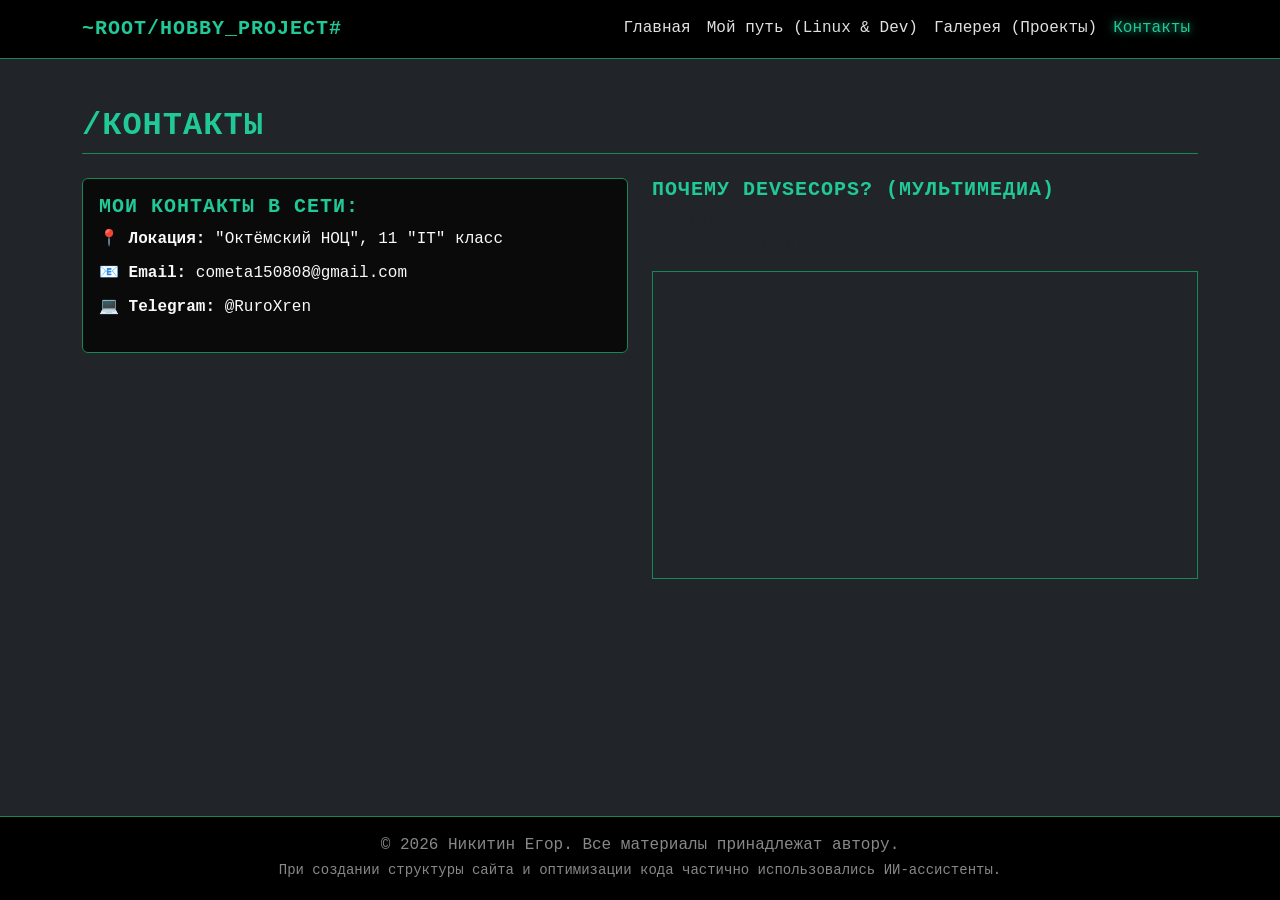
==== contacts.html @ b283e933 "Boom" ====
<!DOCTYPE html>
<html lang="ru">
<head>
    <meta charset="UTF-8">
    <meta name="viewport" content="width=device-width, initial-scale=1.0">
    <title>Контакты | Никитин Егор</title>
    <link href="https://cdn.jsdelivr.net/npm/bootstrap@5.3.0/dist/css/bootstrap.min.css" rel="stylesheet">
    <link rel="stylesheet" href="css/style.css">
</head>
<body class="bg-dark text-light">

    <nav class="navbar navbar-expand-lg navbar-dark bg-black border-bottom border-success">
        <div class="container">
            <a class="navbar-brand text-success fw-bold" href="index.html">~root/hobby_project#</a>
            <button class="navbar-toggler" type="button" data-bs-toggle="collapse" data-bs-target="#navbarNav">
                <span class="navbar-toggler-icon"></span>
            </button>
            <div class="collapse navbar-collapse" id="navbarNav">
                <ul class="navbar-nav ms-auto">
                    <li class="nav-item"><a class="nav-link" href="index.html">Главная</a></li>
                    <li class="nav-item"><a class="nav-link" href="hobby.html">Мой путь (Linux & Dev)</a></li>
                    <li class="nav-item"><a class="nav-link" href="gallery.html">Галерея (Проекты)</a></li>
                    <li class="nav-item"><a class="nav-link active" href="contacts.html">Контакты</a></li>
                </ul>
            </div>
        </div>
    </nav>

    <div class="container mt-5">
        <h2 class="text-success border-bottom border-success pb-2 mb-4">/Контакты</h2>
        
        <div class="row">
            <div class="col-md-6 mb-4">
                <div class="card bg-black border-success">
                    <div class="card-body">
                        <h5 class="card-title text-success">Мои контакты в сети:</h5>
                        <ul class="list-unstyled">
                            <li class="mb-2 text-light">📍 <strong>Локация:</strong> "Октёмский НОЦ", 11 "IT" класс</li>
                            <li class="mb-2 text-light">📧 <strong>Email:</strong> <a href="mailto:cometa150808@gmail.com" class="text-light">cometa150808@gmail.com</a></li>
                            <li class="mb-2 text-light">💻 <strong>Telegram:</strong> <a href="https://t.me/RuroXren" class="text-light">@RuroXren</a></li>
                        </ul>
                    </div>
                </div>
            </div>

            <div class="col-md-6 mb-4">
                <h5 class="text-success">Почему DevSecOps? (Мультимедиа)</h5>
                <p class="text-muted small">Небольшое видео, которое отлично объясняет философию моей будущей профессии.</p>
                <div class="ratio ratio-16x9 border border-success">
                    <iframe src="https://www.youtube.com/embed/PIfEITn7FzU?si=2QJ3_a2_0" title="YouTube video player" allowfullscreen></iframe>
                </div>
            </div>
        </div>
    </div>

    <footer class="bg-black text-center text-muted py-3 mt-auto border-top border-success" style="position: absolute; bottom: 0; width: 100%;">
        <div class="container">
            <p class="mb-0">© 2026 Никитин Егор. Все материалы принадлежат автору.</p>
            <small>При создании структуры сайта и оптимизации кода частично использовались ИИ-ассистенты.</small>
        </div>
    </footer>

    <script src="https://cdn.jsdelivr.net/npm/bootstrap@5.3.0/dist/js/bootstrap.bundle.min.js"></script>
    <script src="js/script.js"></script>
</body>
</html>
---- css/style.css ----
:root {
    --bg-black: #050505;       
    --term-green: #198754;     
    --term-glow: #20c997;      
    --text-main: #e0e0e0;      
    --text-muted: #888888;     
}

body {
    display: flex;
    flex-direction: column;
    min-height: 100vh;
    background-color: var(--bg-black) !important;
    color: var(--text-main) !important;
    font-family: 'Ubuntu Mono', 'Courier New', monospace;
    line-height: 1.6;
}

footer {
    background-color: #000 !important;
    color: var(--text-muted) !important; 
    border-top: 1px solid var(--term-green);
    padding: 20px 0;
}

footer small, footer p {
    color: var(--text-muted) !important;
}

.navbar {
    background-color: #000 !important;
    border-bottom: 1px solid var(--term-green);
}

.nav-link {
    color: var(--text-main) !important;
}

.nav-link:hover, .nav-link.active {
    color: var(--term-glow) !important;
    text-shadow: 0 0 8px var(--term-glow);
}

h1, h2, h3, h4, .text-success {
    color: var(--term-glow) !important;
    font-weight: bold;
    text-transform: uppercase;
    letter-spacing: 1px;
}

.card {
    background-color: #0a0a0a !important;
    border: 1px solid var(--term-green) !important;
    transition: transform 0.3s ease, box-shadow 0.3s ease;
}

.card:hover {
    transform: translateY(-5px);
    box-shadow: 0 0 15px rgba(32, 201, 151, 0.3);
}

.card-text {
    color: var(--text-main) !important;
}

a {
    color: var(--term-glow);
    text-decoration: none;
    transition: 0.3s;
}

a:hover {
    color: #fff;
    text-shadow: 0 0 5px var(--term-glow);
}

.btn-success {
    background-color: var(--term-green);
    border-color: var(--term-green);
    color: #000;
    font-weight: bold;
}

.btn-success:hover {
    background-color: var(--term-glow);
    box-shadow: 0 0 10px var(--term-glow);
    color: #000;
}

.debug-text {
    color: #222;
}

.flex-wrapper {
    flex: 1 0 auto;
}
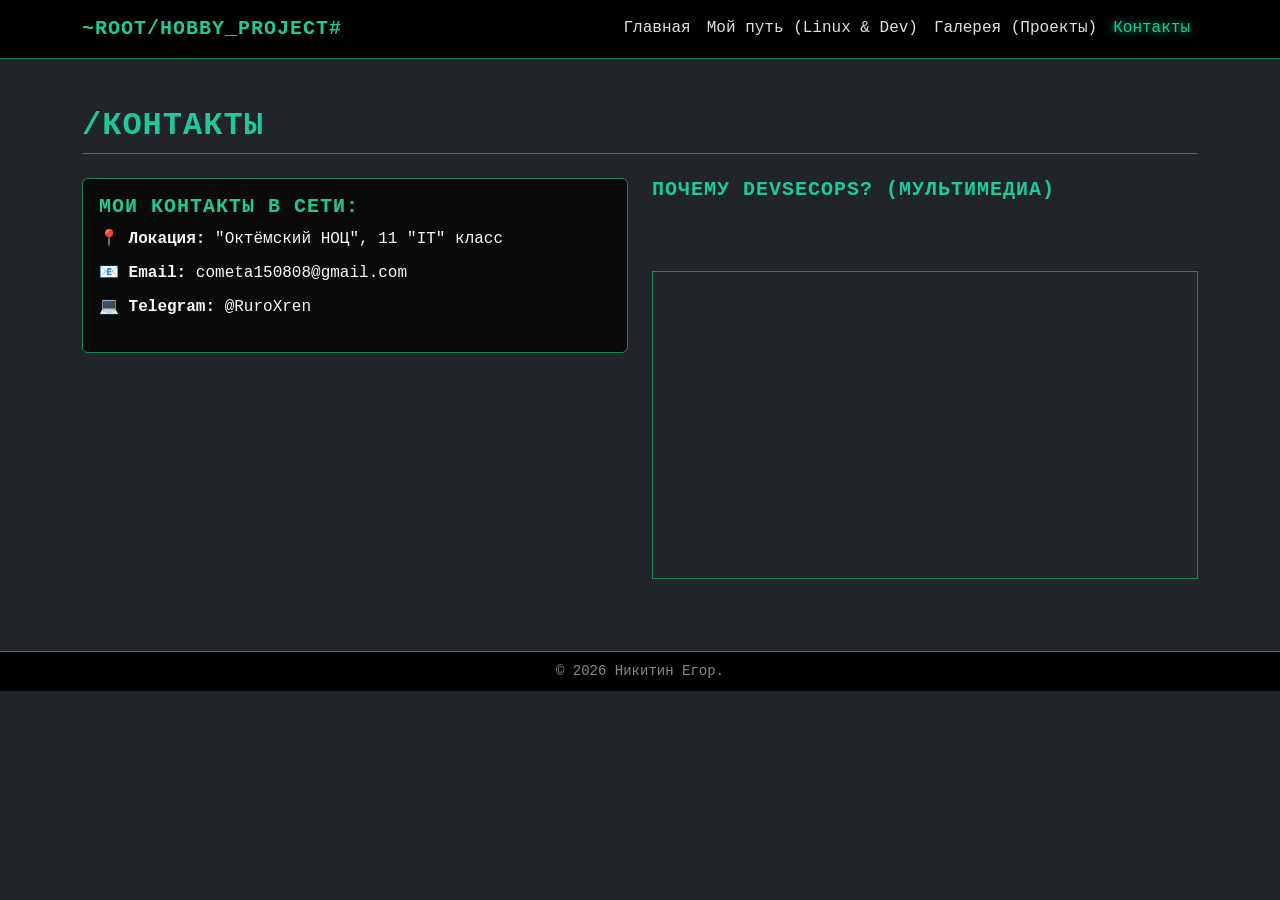
==== commit 100c4a1f: "Update footer styling and implement carousel for gallery page - Modified contacts.html to reduce foo" ====
--- a/contacts.html
+++ b/contacts.html
@@ -53,10 +53,9 @@
         </div>
     </div>
 
-    <footer class="bg-black text-center text-muted py-3 mt-auto border-top border-success" style="position: absolute; bottom: 0; width: 100%;">
+    <footer class="bg-black text-center text-muted py-2 mt-5 border-top border-success">
         <div class="container">
-            <p class="mb-0">© 2026 Никитин Егор. Все материалы принадлежат автору.</p>
-            <small>При создании структуры сайта и оптимизации кода частично использовались ИИ-ассистенты.</small>
+            <p class="mb-0 small">© 2026 Никитин Егор.</p>
         </div>
     </footer>
 
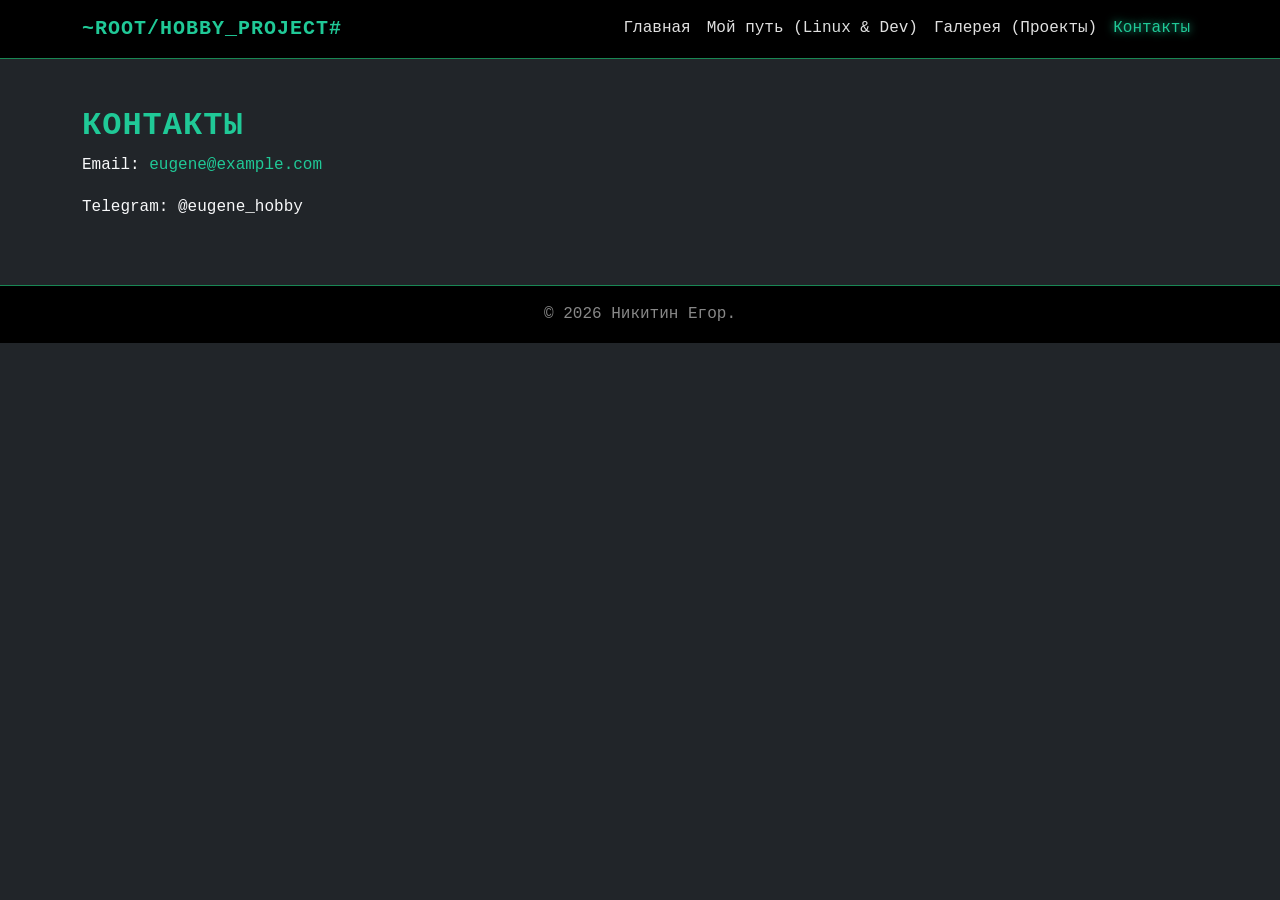
==== commit 18fab4ae: "all pages + gallery" ====
--- a/contacts.html
+++ b/contacts.html
@@ -3,12 +3,11 @@
 <head>
     <meta charset="UTF-8">
     <meta name="viewport" content="width=device-width, initial-scale=1.0">
-    <title>Контакты | Никитин Егор</title>
+    <title>Контакты</title>
     <link href="https://cdn.jsdelivr.net/npm/bootstrap@5.3.0/dist/css/bootstrap.min.css" rel="stylesheet">
     <link rel="stylesheet" href="css/style.css">
 </head>
 <body class="bg-dark text-light">
-
     <nav class="navbar navbar-expand-lg navbar-dark bg-black border-bottom border-success">
         <div class="container">
             <a class="navbar-brand text-success fw-bold" href="index.html">~root/hobby_project#</a>
@@ -25,40 +24,16 @@
             </div>
         </div>
     </nav>
-
     <div class="container mt-5">
-        <h2 class="text-success border-bottom border-success pb-2 mb-4">/Контакты</h2>
-        
-        <div class="row">
-            <div class="col-md-6 mb-4">
-                <div class="card bg-black border-success">
-                    <div class="card-body">
-                        <h5 class="card-title text-success">Мои контакты в сети:</h5>
-                        <ul class="list-unstyled">
-                            <li class="mb-2 text-light">📍 <strong>Локация:</strong> "Октёмский НОЦ", 11 "IT" класс</li>
-                            <li class="mb-2 text-light">📧 <strong>Email:</strong> <a href="mailto:cometa150808@gmail.com" class="text-light">cometa150808@gmail.com</a></li>
-                            <li class="mb-2 text-light">💻 <strong>Telegram:</strong> <a href="https://t.me/RuroXren" class="text-light">@RuroXren</a></li>
-                        </ul>
-                    </div>
-                </div>
-            </div>
-
-            <div class="col-md-6 mb-4">
-                <h5 class="text-success">Почему DevSecOps? (Мультимедиа)</h5>
-                <p class="text-muted small">Небольшое видео, которое отлично объясняет философию моей будущей профессии.</p>
-                <div class="ratio ratio-16x9 border border-success">
-                    <iframe src="https://www.youtube.com/embed/PIfEITn7FzU?si=2QJ3_a2_0" title="YouTube video player" allowfullscreen></iframe>
-                </div>
-            </div>
-        </div>
+        <h2 class="text-success">Контакты</h2>
+        <p>Email: <a href="mailto:eugene@example.com">eugene@example.com</a></p>
+        <p>Telegram: @eugene_hobby</p>
     </div>
-
-    <footer class="bg-black text-center text-muted py-2 mt-5 border-top border-success">
+    <footer class="bg-black text-center text-muted py-3 mt-5 border-top border-success">
         <div class="container">
-            <p class="mb-0 small">© 2026 Никитин Егор.</p>
+            <p class="mb-0">© 2026 Никитин Егор.</p>
         </div>
     </footer>
-
     <script src="https://cdn.jsdelivr.net/npm/bootstrap@5.3.0/dist/js/bootstrap.bundle.min.js"></script>
     <script src="js/script.js"></script>
 </body>
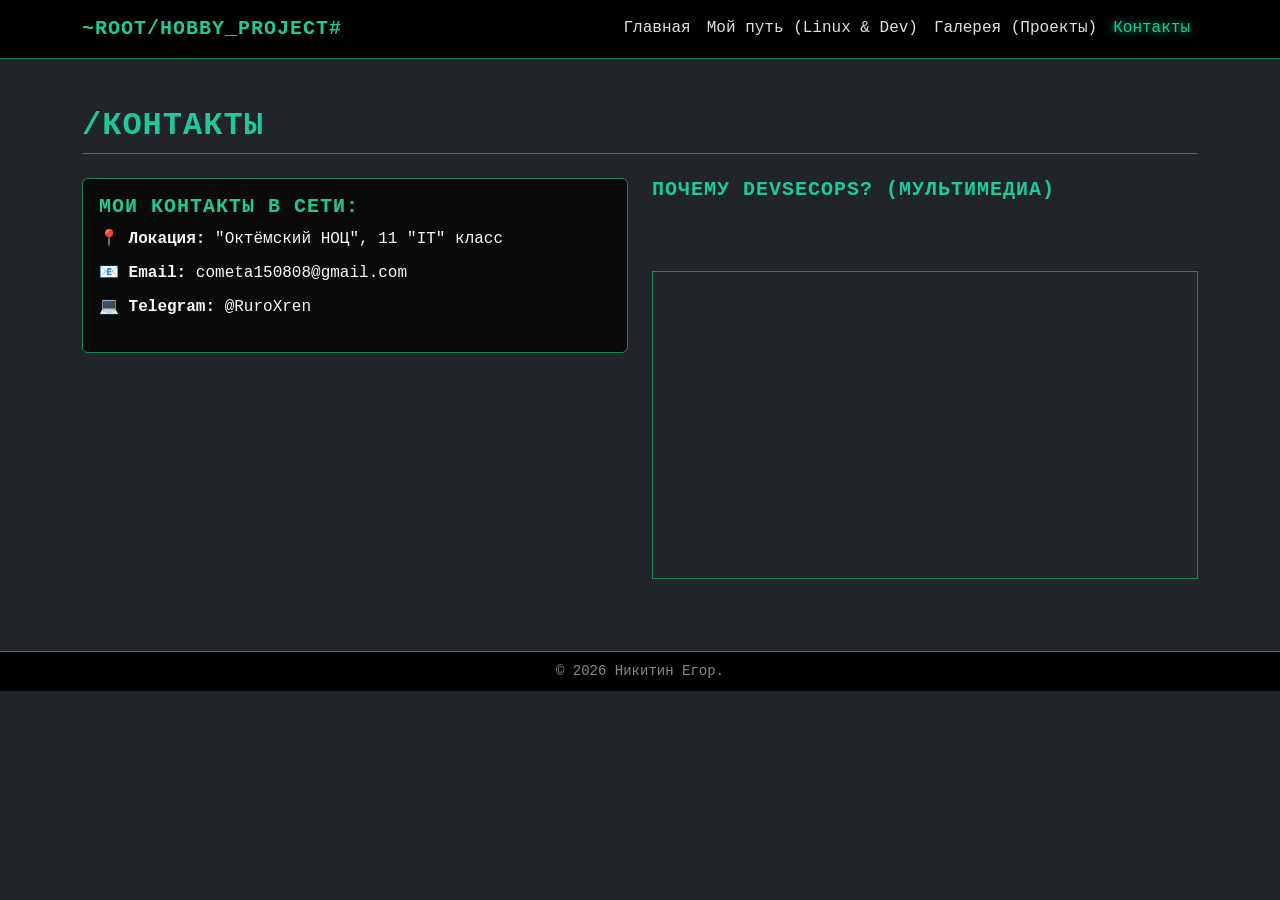
==== commit 9d136cdd: "Merge pull request #1 from RuroXren/улучшения-футера-и-gallery.html-e55ae Update from task 4a02a797-" ====
--- a/contacts.html
+++ b/contacts.html
@@ -3,11 +3,12 @@
 <head>
     <meta charset="UTF-8">
     <meta name="viewport" content="width=device-width, initial-scale=1.0">
-    <title>Контакты</title>
+    <title>Контакты | Никитин Егор</title>
     <link href="https://cdn.jsdelivr.net/npm/bootstrap@5.3.0/dist/css/bootstrap.min.css" rel="stylesheet">
     <link rel="stylesheet" href="css/style.css">
 </head>
 <body class="bg-dark text-light">
+
     <nav class="navbar navbar-expand-lg navbar-dark bg-black border-bottom border-success">
         <div class="container">
             <a class="navbar-brand text-success fw-bold" href="index.html">~root/hobby_project#</a>
@@ -24,16 +25,40 @@
             </div>
         </div>
     </nav>
+
     <div class="container mt-5">
-        <h2 class="text-success">Контакты</h2>
-        <p>Email: <a href="mailto:eugene@example.com">eugene@example.com</a></p>
-        <p>Telegram: @eugene_hobby</p>
+        <h2 class="text-success border-bottom border-success pb-2 mb-4">/Контакты</h2>
+        
+        <div class="row">
+            <div class="col-md-6 mb-4">
+                <div class="card bg-black border-success">
+                    <div class="card-body">
+                        <h5 class="card-title text-success">Мои контакты в сети:</h5>
+                        <ul class="list-unstyled">
+                            <li class="mb-2 text-light">📍 <strong>Локация:</strong> "Октёмский НОЦ", 11 "IT" класс</li>
+                            <li class="mb-2 text-light">📧 <strong>Email:</strong> <a href="mailto:cometa150808@gmail.com" class="text-light">cometa150808@gmail.com</a></li>
+                            <li class="mb-2 text-light">💻 <strong>Telegram:</strong> <a href="https://t.me/RuroXren" class="text-light">@RuroXren</a></li>
+                        </ul>
+                    </div>
+                </div>
+            </div>
+
+            <div class="col-md-6 mb-4">
+                <h5 class="text-success">Почему DevSecOps? (Мультимедиа)</h5>
+                <p class="text-muted small">Небольшое видео, которое отлично объясняет философию моей будущей профессии.</p>
+                <div class="ratio ratio-16x9 border border-success">
+                    <iframe src="https://www.youtube.com/embed/PIfEITn7FzU?si=2QJ3_a2_0" title="YouTube video player" allowfullscreen></iframe>
+                </div>
+            </div>
+        </div>
     </div>
-    <footer class="bg-black text-center text-muted py-3 mt-5 border-top border-success">
+
+    <footer class="bg-black text-center text-muted py-2 mt-5 border-top border-success">
         <div class="container">
-            <p class="mb-0">© 2026 Никитин Егор.</p>
+            <p class="mb-0 small">© 2026 Никитин Егор.</p>
         </div>
     </footer>
+
     <script src="https://cdn.jsdelivr.net/npm/bootstrap@5.3.0/dist/js/bootstrap.bundle.min.js"></script>
     <script src="js/script.js"></script>
 </body>
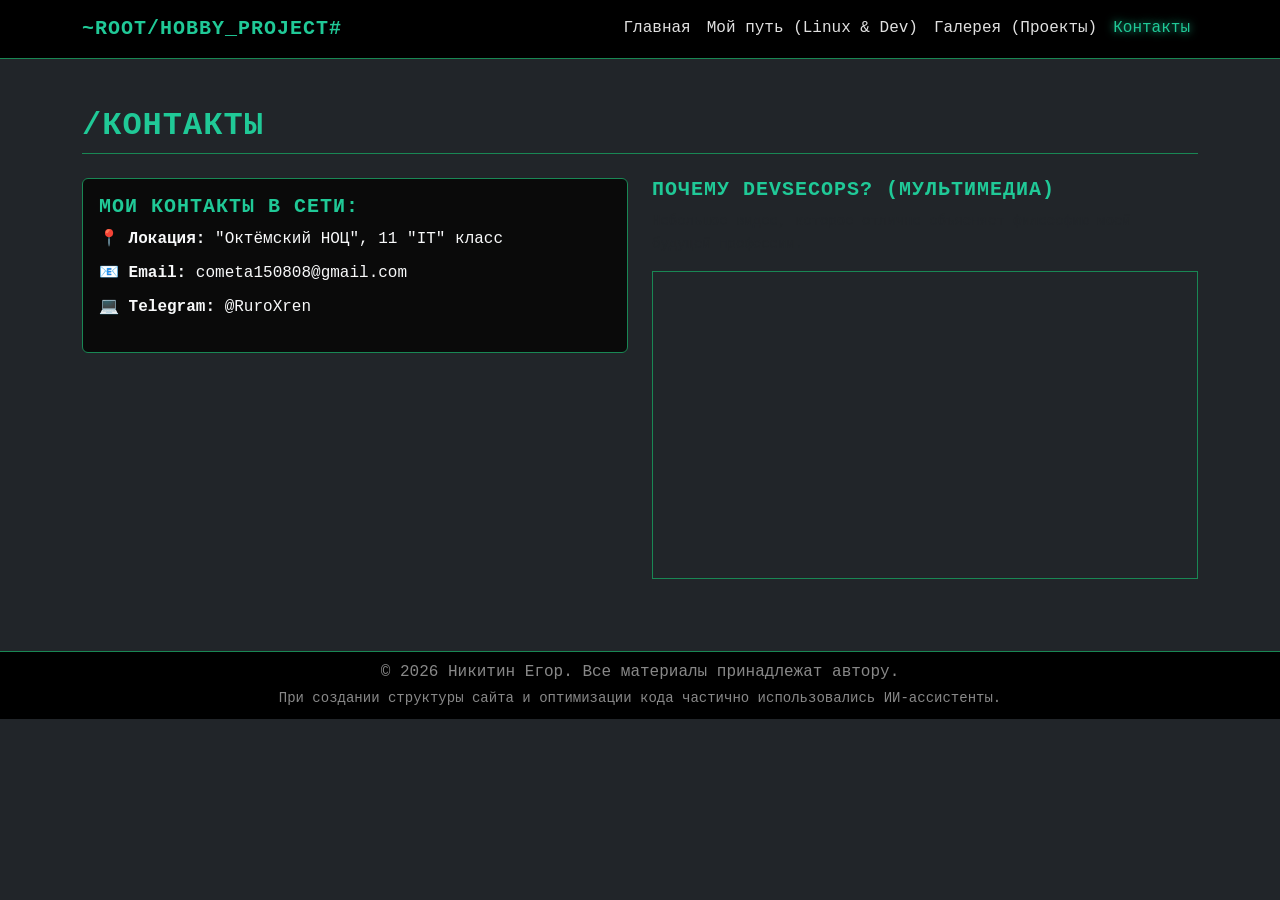
==== commit cc628dcd: "Return footer text" ====
--- a/contacts.html
+++ b/contacts.html
@@ -55,7 +55,8 @@
 
     <footer class="bg-black text-center text-muted py-2 mt-5 border-top border-success">
         <div class="container">
-            <p class="mb-0 small">© 2026 Никитин Егор.</p>
+            <p class="mb-0">© 2026 Никитин Егор. Все материалы принадлежат автору.</p>
+            <small>При создании структуры сайта и оптимизации кода частично использовались ИИ-ассистенты.</small>
         </div>
     </footer>
 
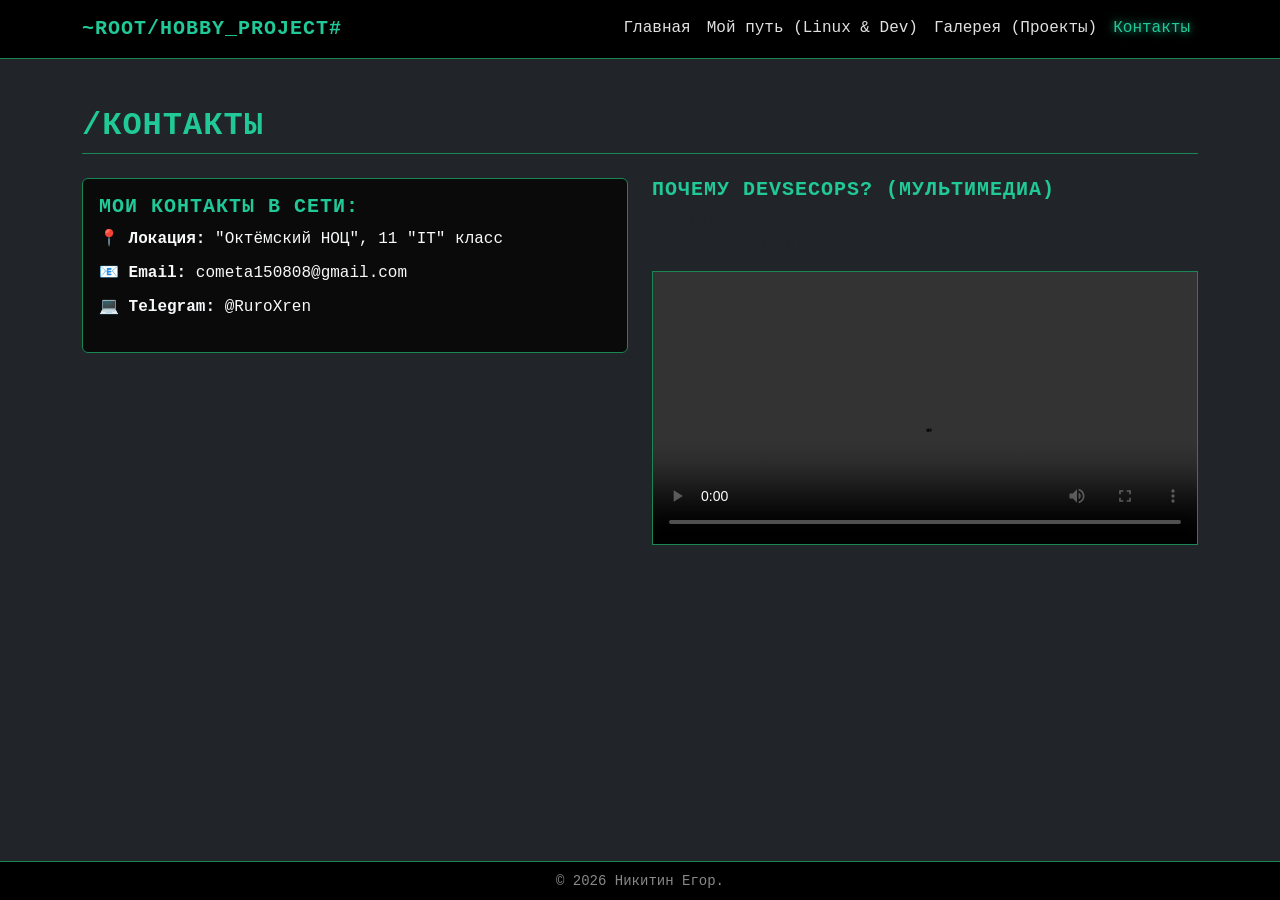
==== commit acd42543: "update branch" ====
--- a/contacts.html
+++ b/contacts.html
@@ -26,6 +26,7 @@
         </div>
     </nav>
 
+    <main class="flex-wrapper">
     <div class="container mt-5">
         <h2 class="text-success border-bottom border-success pb-2 mb-4">/Контакты</h2>
         
@@ -46,17 +47,18 @@
             <div class="col-md-6 mb-4">
                 <h5 class="text-success">Почему DevSecOps? (Мультимедиа)</h5>
                 <p class="text-muted small">Небольшое видео, которое отлично объясняет философию моей будущей профессии.</p>
-                <div class="ratio ratio-16x9 border border-success">
-                    <iframe src="https://www.youtube.com/embed/PIfEITn7FzU?si=2QJ3_a2_0" title="YouTube video player" allowfullscreen></iframe>
-                </div>
+                <video class="w-100 border border-success" controls>
+                    <source src="video/video.mp4" type="video/mp4">
+                    Ваш браузер не поддерживает видео.
+                </video>
             </div>
         </div>
     </div>
+    </main>
 
-    <footer class="bg-black text-center text-muted py-2 mt-5 border-top border-success">
+    <footer class="bg-black text-center text-muted py-2 border-top border-success">
         <div class="container">
-            <p class="mb-0">© 2026 Никитин Егор. Все материалы принадлежат автору.</p>
-            <small>При создании структуры сайта и оптимизации кода частично использовались ИИ-ассистенты.</small>
+            <p class="mb-0 small">© 2026 Никитин Егор.</p>
         </div>
     </footer>
 
--- a/css/style.css
+++ b/css/style.css
@@ -17,7 +17,12 @@
     line-height: 1.6;
 }
 
+main {
+    flex: 1 0 auto;
+}
+
 footer {
+    flex-shrink: 0;
     background-color: #000 !important;
     color: var(--text-muted) !important; 
     border-top: 1px solid var(--term-green);
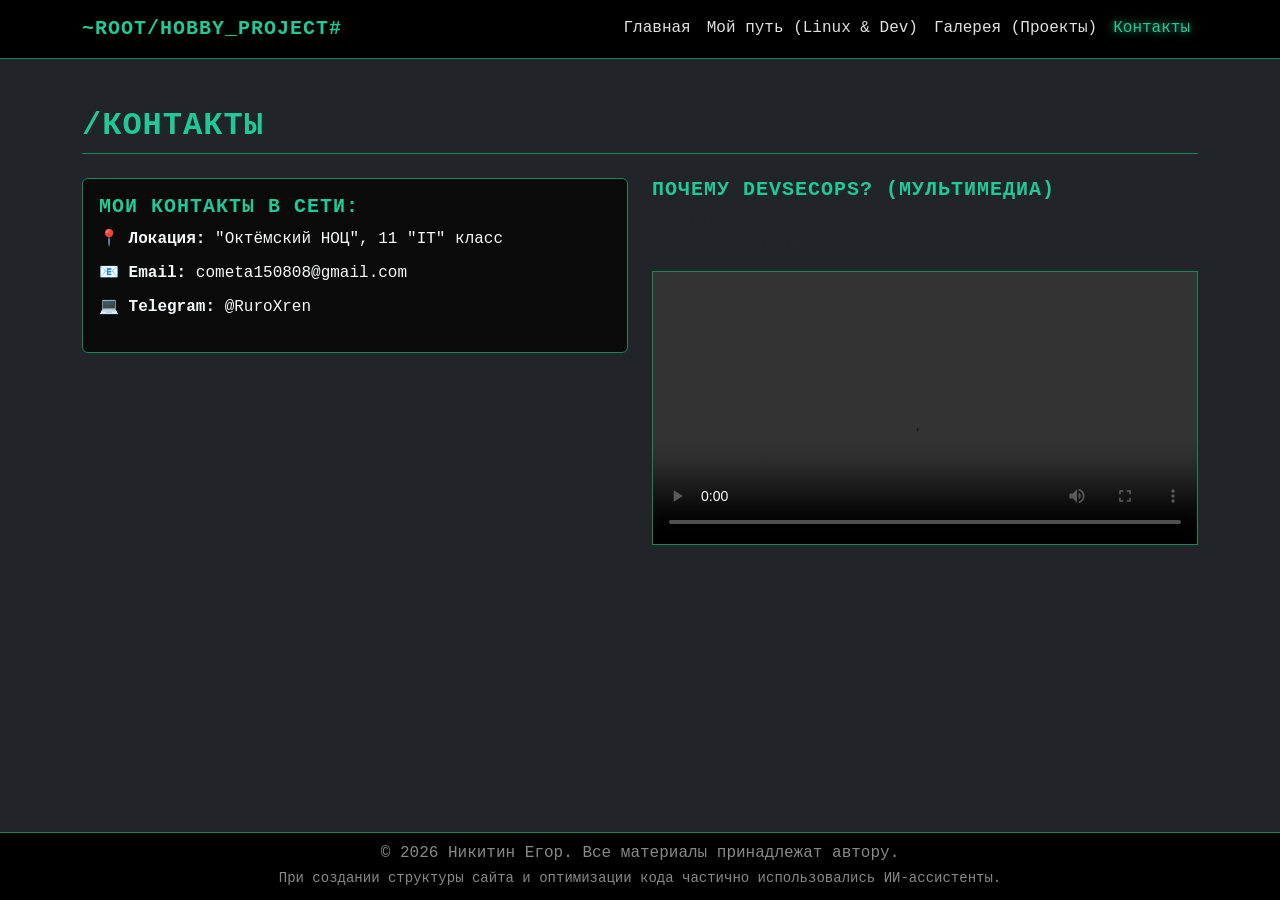
==== commit 8edef387: "Merge pull request #2 from RuroXren/улучшения-футера-и-gallery.html-e55ae Update from task 4a02a797-" ====
--- a/contacts.html
+++ b/contacts.html
@@ -58,7 +58,8 @@
 
     <footer class="bg-black text-center text-muted py-2 border-top border-success">
         <div class="container">
-            <p class="mb-0 small">© 2026 Никитин Егор.</p>
+            <p class="mb-0">© 2026 Никитин Егор. Все материалы принадлежат автору.</p>
+            <small>При создании структуры сайта и оптимизации кода частично использовались ИИ-ассистенты.</small>
         </div>
     </footer>
 
